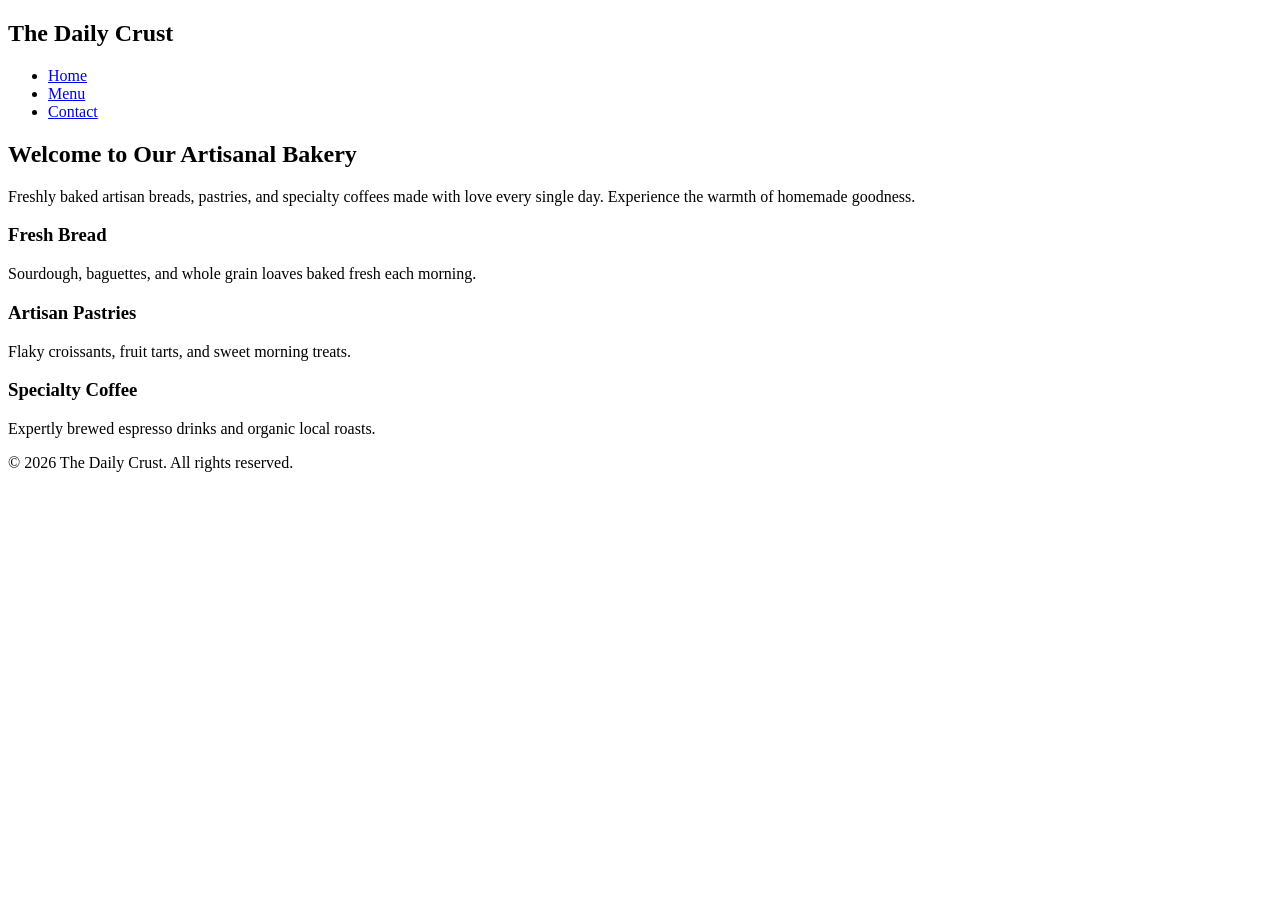
==== index.html @ f2778de9 "Create index.html" ====
<!DOCTYPE html>
<html lang="en">
<head>
    <meta charset="UTF-8">
    <meta name="viewport" content="width=device-width, initial-scale=1.0">
    <title>The Daily Crust - Home</title>
    <link rel="stylesheet" href="styles.css">
    <link href="https://fonts.googleapis.com/css2?family=Merriweather:wght@700&family=Open+Sans:wght@400;600&display=swap" rel="stylesheet">
</head>
<body>
    <header>
        <nav>
            <h1>The Daily Crust</h1>
            <ul>
                <li><a href="index.html">Home</a></li>
                <li><a href="menu.html">Menu</a></li>
                <li><a href="contact.html">Contact</a></li>
            </ul>
        </nav>
    </header>
    <main>
        <section>
            <h2>Welcome to Our Artisanal Bakery</h2>
            <p>Freshly baked artisan breads, pastries, and specialty coffees made with love every single day. Experience the warmth of homemade goodness.</p>
        </section>
        <div class="card-container">
            <div class="card">
                <h3>Fresh Bread</h3>
                <p>Sourdough, baguettes, and whole grain loaves baked fresh each morning.</p>
            </div>
            <div class="card">
                <h3>Artisan Pastries</h3>
                <p>Flaky croissants, fruit tarts, and sweet morning treats.</p>
            </div>
            <div class="card">
                <h3>Specialty Coffee</h3>
                <p>Expertly brewed espresso drinks and organic local roasts.</p>
            </div>
        </div>
    </main>
    <footer>
        <p>&copy; 2026 The Daily Crust. All rights reserved.</p>
    </footer>
</body>
</html>
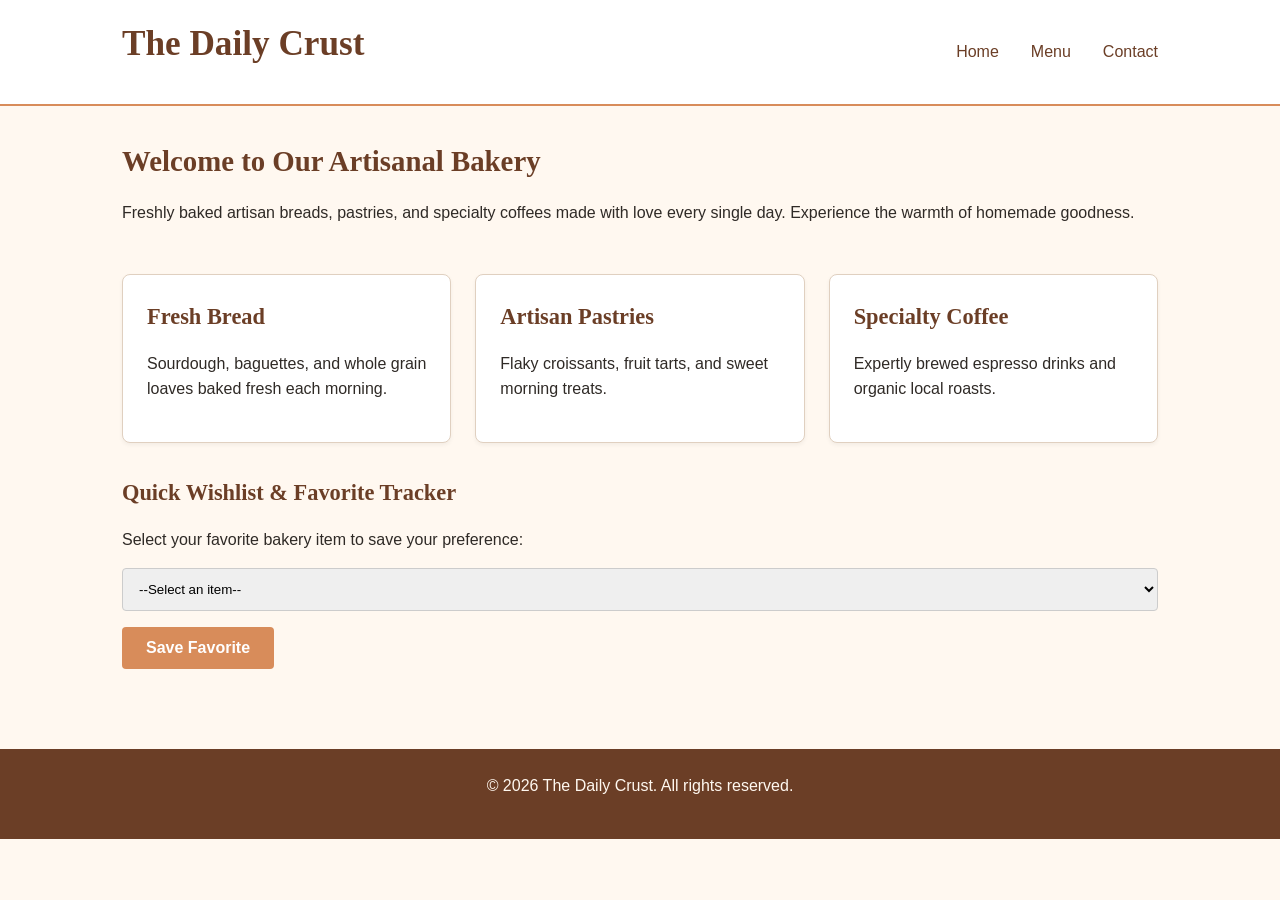
==== commit 4866e995: "Update index.html" ====
--- a/index.html
+++ b/index.html
@@ -1,6 +1,7 @@
 <!DOCTYPE html>
 <html lang="en">
 <head>
+    <script src="script.js" defer></script>
     <meta charset="UTF-8">
     <meta name="viewport" content="width=device-width, initial-scale=1.0">
     <title>The Daily Crust - Home</title>
--- a/styles.css
+++ b/styles.css
@@ -0,0 +1,187 @@
+/* ==========================================
+   1. CSS VARIABLES & RESET
+   ========================================== */
+:root {
+  --bg-cream: #FFF8F0;
+  --text-charcoal: #2F2A26;
+  --primary-brown: #6B3E26;
+  --accent-peach: #D88C5A;
+  --white: #FFFFFF;
+  
+  --font-heading: 'Merriweather', serif;
+  --font-body: 'Open Sans', sans-serif;
+}
+
+* {
+  box-sizing: border-box;
+  margin: 0;
+  padding: 0;
+}
+
+body {
+  background-color: var(--bg-cream);
+  color: var(--text-charcoal);
+  font-family: var(--font-body);
+  line-height: 1.6;
+}
+
+/* ==========================================
+   2. TYPOGRAPHY & GLOBAL STYLES
+   ========================================== */
+h1, h2, h3, h4 {
+  font-family: var(--font-heading);
+  color: var(--primary-brown);
+  margin-bottom: 1rem;
+}
+
+h1 { font-size: 2.2rem; }
+h2 { font-size: 1.8rem; }
+h3 { font-size: 1.4rem; }
+
+p {
+  margin-bottom: 1rem;
+  font-size: 1rem;
+}
+
+a {
+  color: var(--primary-brown);
+  text-decoration: none;
+  transition: color 0.3s ease;
+}
+
+a:hover {
+  color: var(--accent-peach);
+}
+
+/* ==========================================
+   3. MOBILE-FIRST LAYOUT & FLEXBOX
+   ========================================== */
+header {
+  background-color: var(--white);
+  border-bottom: 2px solid var(--accent-peach);
+  padding: 1rem;
+}
+
+nav {
+  display: flex;
+  flex-direction: column;
+  align-items: center;
+  gap: 0.75rem;
+}
+
+nav ul {
+  list-style: none;
+  display: flex;
+  flex-direction: column;
+  align-items: center;
+  gap: 0.5rem;
+}
+
+main {
+  padding: 1.5rem 1rem;
+  display: flex;
+  flex-direction: column;
+  gap: 2rem;
+}
+
+.card-container {
+  display: flex;
+  flex-direction: column;
+  gap: 1.5rem;
+}
+
+.card {
+  background-color: var(--white);
+  border: 1px solid #e0d0c0;
+  border-radius: 8px;
+  padding: 1.5rem;
+  box-shadow: 0 2px 4px rgba(0,0,0,0.05);
+}
+
+/* Form Styles */
+fieldset {
+  border: 2px solid var(--primary-brown);
+  border-radius: 6px;
+  padding: 1.5rem;
+  margin-bottom: 1.5rem;
+  background-color: var(--white);
+}
+
+legend {
+  font-family: var(--font-heading);
+  color: var(--primary-brown);
+  font-weight: bold;
+  padding: 0 0.5rem;
+}
+
+label {
+  display: block;
+  margin-bottom: 0.5rem;
+  font-weight: bold;
+}
+
+input, textarea, select {
+  width: 100%;
+  padding: 0.75rem;
+  margin-bottom: 1rem;
+  border: 1px solid #ccc;
+  border-radius: 4px;
+  font-family: var(--font-body);
+}
+
+button, input[type="submit"] {
+  background-color: var(--accent-peach);
+  color: var(--white);
+  border: none;
+  padding: 0.75rem 1.5rem;
+  font-size: 1rem;
+  font-weight: bold;
+  border-radius: 4px;
+  cursor: pointer;
+  transition: background-color 0.3s ease;
+}
+
+button:hover, input[type="submit"]:hover {
+  background-color: var(--primary-brown);
+}
+
+footer {
+  background-color: var(--primary-brown);
+  color: var(--bg-cream);
+  text-align: center;
+  padding: 1.5rem;
+  margin-top: 2rem;
+}
+
+/* ==========================================
+   4. MEDIA QUERIES (RESPONSIVE ADAPTATION)
+   ========================================== */
+@media (min-width: 768px) {
+  nav {
+    flex-direction: row;
+    justify-content: space-between;
+    max-width: 1100px;
+    margin: 0 auto;
+    padding: 0 2rem;
+  }
+
+  nav ul {
+    flex-direction: row;
+    gap: 2rem;
+  }
+
+  main {
+    max-width: 1100px;
+    margin: 0 auto;
+    padding: 2rem;
+  }
+
+  .card-container {
+    flex-direction: row;
+    justify-content: space-between;
+  }
+
+  .card {
+    flex: 1;
+  }
+}
